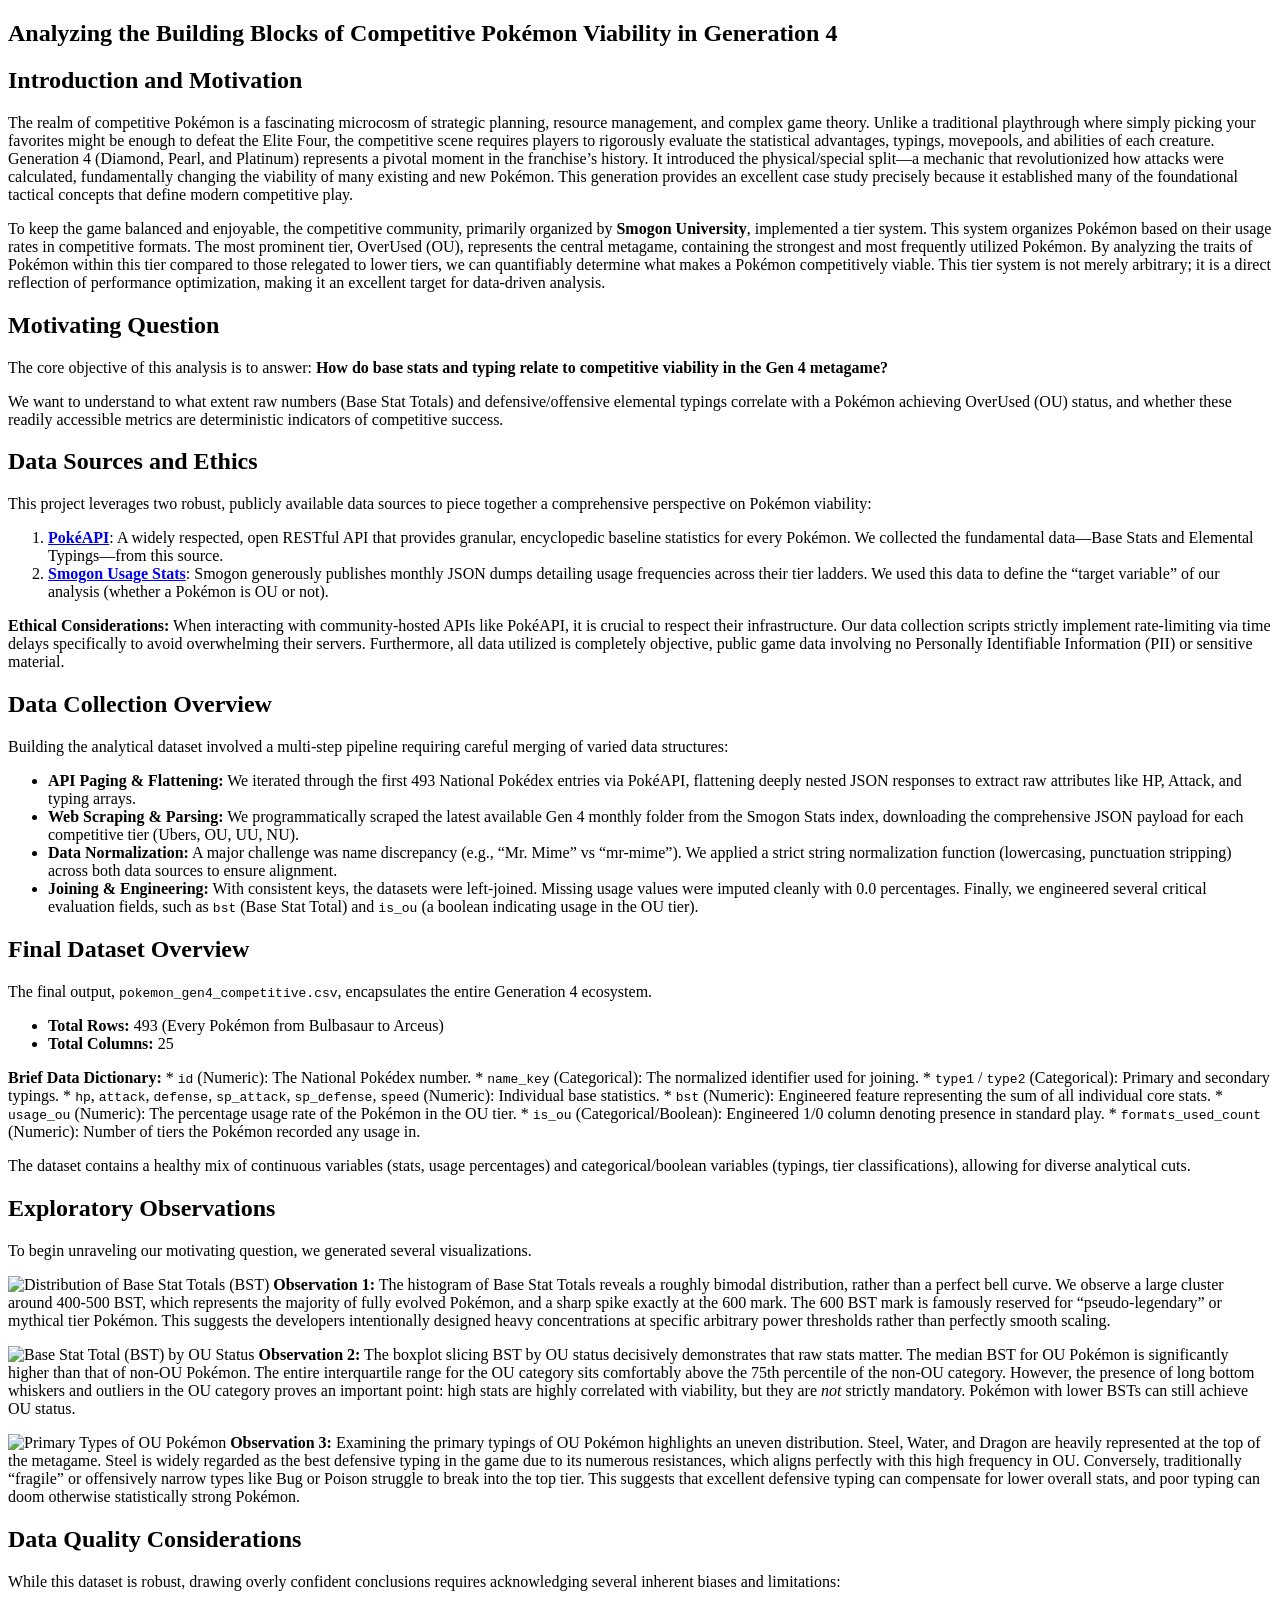
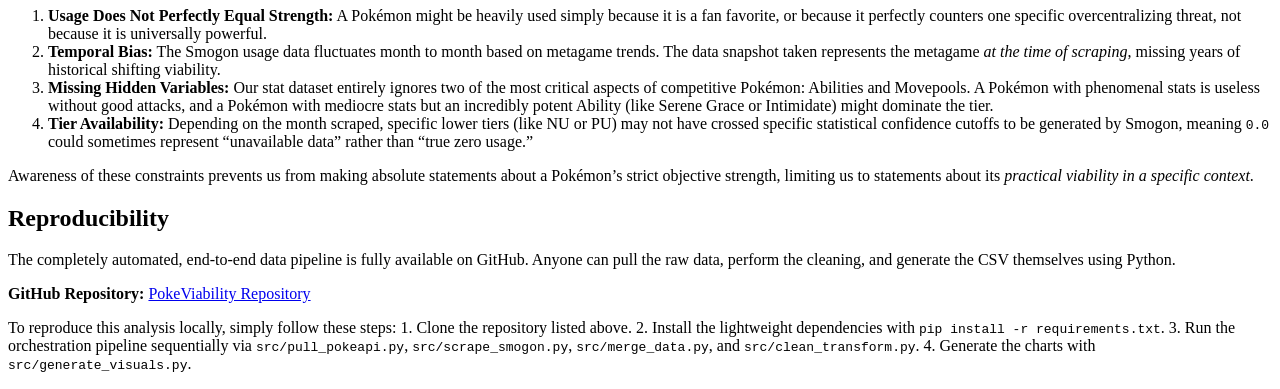
==== docs/blog_post.html @ dc246e2e "fixed tree structure." ====
<!DOCTYPE html>
<html xmlns="http://www.w3.org/1999/xhtml" lang="en" xml:lang="en"><head>

<meta charset="utf-8">
<meta name="generator" content="quarto-1.8.26">

<meta name="viewport" content="width=device-width, initial-scale=1.0, user-scalable=yes">


<title>blog_post</title>
<style>
code{white-space: pre-wrap;}
span.smallcaps{font-variant: small-caps;}
div.columns{display: flex; gap: min(4vw, 1.5em);}
div.column{flex: auto; overflow-x: auto;}
div.hanging-indent{margin-left: 1.5em; text-indent: -1.5em;}
ul.task-list{list-style: none;}
ul.task-list li input[type="checkbox"] {
  width: 0.8em;
  margin: 0 0.8em 0.2em -1em; /* quarto-specific, see https://github.com/quarto-dev/quarto-cli/issues/4556 */ 
  vertical-align: middle;
}
</style>


<script src="blog_post_files/libs/clipboard/clipboard.min.js"></script>
<script src="blog_post_files/libs/quarto-html/quarto.js" type="module"></script>
<script src="blog_post_files/libs/quarto-html/tabsets/tabsets.js" type="module"></script>
<script src="blog_post_files/libs/quarto-html/axe/axe-check.js" type="module"></script>
<script src="blog_post_files/libs/quarto-html/popper.min.js"></script>
<script src="blog_post_files/libs/quarto-html/tippy.umd.min.js"></script>
<script src="blog_post_files/libs/quarto-html/anchor.min.js"></script>
<link href="blog_post_files/libs/quarto-html/tippy.css" rel="stylesheet">
<link href="blog_post_files/libs/quarto-html/quarto-syntax-highlighting-587c61ba64f3a5504c4d52d930310e48.css" rel="stylesheet" id="quarto-text-highlighting-styles">
<script src="blog_post_files/libs/bootstrap/bootstrap.min.js"></script>
<link href="blog_post_files/libs/bootstrap/bootstrap-icons.css" rel="stylesheet">
<link href="blog_post_files/libs/bootstrap/bootstrap-d6a003b94517c951b2d65075d42fb01b.min.css" rel="stylesheet" append-hash="true" id="quarto-bootstrap" data-mode="light">


</head>

<body class="fullcontent quarto-light">

<div id="quarto-content" class="page-columns page-rows-contents page-layout-article">

<main class="content" id="quarto-document-content">




<section id="analyzing-the-building-blocks-of-competitive-pokémon-viability-in-generation-4" class="level1">
<h1>Analyzing the Building Blocks of Competitive Pokémon Viability in Generation 4</h1>
<section id="introduction-and-motivation" class="level2">
<h2 class="anchored" data-anchor-id="introduction-and-motivation">Introduction and Motivation</h2>
<p>The realm of competitive Pokémon is a fascinating microcosm of strategic planning, resource management, and complex game theory. Unlike a traditional playthrough where simply picking your favorites might be enough to defeat the Elite Four, the competitive scene requires players to rigorously evaluate the statistical advantages, typings, movepools, and abilities of each creature. Generation 4 (Diamond, Pearl, and Platinum) represents a pivotal moment in the franchise’s history. It introduced the physical/special split—a mechanic that revolutionized how attacks were calculated, fundamentally changing the viability of many existing and new Pokémon. This generation provides an excellent case study precisely because it established many of the foundational tactical concepts that define modern competitive play.</p>
<p>To keep the game balanced and enjoyable, the competitive community, primarily organized by <strong>Smogon University</strong>, implemented a tier system. This system organizes Pokémon based on their usage rates in competitive formats. The most prominent tier, OverUsed (OU), represents the central metagame, containing the strongest and most frequently utilized Pokémon. By analyzing the traits of Pokémon within this tier compared to those relegated to lower tiers, we can quantifiably determine what makes a Pokémon competitively viable. This tier system is not merely arbitrary; it is a direct reflection of performance optimization, making it an excellent target for data-driven analysis.</p>
</section>
<section id="motivating-question" class="level2">
<h2 class="anchored" data-anchor-id="motivating-question">Motivating Question</h2>
<p>The core objective of this analysis is to answer: <strong>How do base stats and typing relate to competitive viability in the Gen 4 metagame?</strong></p>
<p>We want to understand to what extent raw numbers (Base Stat Totals) and defensive/offensive elemental typings correlate with a Pokémon achieving OverUsed (OU) status, and whether these readily accessible metrics are deterministic indicators of competitive success.</p>
</section>
<section id="data-sources-and-ethics" class="level2">
<h2 class="anchored" data-anchor-id="data-sources-and-ethics">Data Sources and Ethics</h2>
<p>This project leverages two robust, publicly available data sources to piece together a comprehensive perspective on Pokémon viability:</p>
<ol type="1">
<li><a href="https://pokeapi.co/"><strong>PokéAPI</strong></a>: A widely respected, open RESTful API that provides granular, encyclopedic baseline statistics for every Pokémon. We collected the fundamental data—Base Stats and Elemental Typings—from this source.</li>
<li><a href="https://www.smogon.com/stats/"><strong>Smogon Usage Stats</strong></a>: Smogon generously publishes monthly JSON dumps detailing usage frequencies across their tier ladders. We used this data to define the “target variable” of our analysis (whether a Pokémon is OU or not).</li>
</ol>
<p><strong>Ethical Considerations:</strong> When interacting with community-hosted APIs like PokéAPI, it is crucial to respect their infrastructure. Our data collection scripts strictly implement rate-limiting via time delays specifically to avoid overwhelming their servers. Furthermore, all data utilized is completely objective, public game data involving no Personally Identifiable Information (PII) or sensitive material.</p>
</section>
<section id="data-collection-overview" class="level2">
<h2 class="anchored" data-anchor-id="data-collection-overview">Data Collection Overview</h2>
<p>Building the analytical dataset involved a multi-step pipeline requiring careful merging of varied data structures:</p>
<ul>
<li><strong>API Paging &amp; Flattening:</strong> We iterated through the first 493 National Pokédex entries via PokéAPI, flattening deeply nested JSON responses to extract raw attributes like HP, Attack, and typing arrays.</li>
<li><strong>Web Scraping &amp; Parsing:</strong> We programmatically scraped the latest available Gen 4 monthly folder from the Smogon Stats index, downloading the comprehensive JSON payload for each competitive tier (Ubers, OU, UU, NU).</li>
<li><strong>Data Normalization:</strong> A major challenge was name discrepancy (e.g., “Mr.&nbsp;Mime” vs “mr-mime”). We applied a strict string normalization function (lowercasing, punctuation stripping) across both data sources to ensure alignment.</li>
<li><strong>Joining &amp; Engineering:</strong> With consistent keys, the datasets were left-joined. Missing usage values were imputed cleanly with 0.0 percentages. Finally, we engineered several critical evaluation fields, such as <code>bst</code> (Base Stat Total) and <code>is_ou</code> (a boolean indicating usage in the OU tier).</li>
</ul>
</section>
<section id="final-dataset-overview" class="level2">
<h2 class="anchored" data-anchor-id="final-dataset-overview">Final Dataset Overview</h2>
<p>The final output, <code>pokemon_gen4_competitive.csv</code>, encapsulates the entire Generation 4 ecosystem.</p>
<ul>
<li><strong>Total Rows:</strong> 493 (Every Pokémon from Bulbasaur to Arceus)</li>
<li><strong>Total Columns:</strong> 25</li>
</ul>
<p><strong>Brief Data Dictionary:</strong> * <code>id</code> (Numeric): The National Pokédex number. * <code>name_key</code> (Categorical): The normalized identifier used for joining. * <code>type1</code> / <code>type2</code> (Categorical): Primary and secondary typings. * <code>hp</code>, <code>attack</code>, <code>defense</code>, <code>sp_attack</code>, <code>sp_defense</code>, <code>speed</code> (Numeric): Individual base statistics. * <code>bst</code> (Numeric): Engineered feature representing the sum of all individual core stats. * <code>usage_ou</code> (Numeric): The percentage usage rate of the Pokémon in the OU tier. * <code>is_ou</code> (Categorical/Boolean): Engineered 1/0 column denoting presence in standard play. * <code>formats_used_count</code> (Numeric): Number of tiers the Pokémon recorded any usage in.</p>
<p>The dataset contains a healthy mix of continuous variables (stats, usage percentages) and categorical/boolean variables (typings, tier classifications), allowing for diverse analytical cuts.</p>
</section>
<section id="exploratory-observations" class="level2">
<h2 class="anchored" data-anchor-id="exploratory-observations">Exploratory Observations</h2>
<p>To begin unraveling our motivating question, we generated several visualizations.</p>
<p><img src="images/bst_histogram.png" class="img-fluid" alt="Distribution of Base Stat Totals (BST)"> <strong>Observation 1:</strong> The histogram of Base Stat Totals reveals a roughly bimodal distribution, rather than a perfect bell curve. We observe a large cluster around 400-500 BST, which represents the majority of fully evolved Pokémon, and a sharp spike exactly at the 600 mark. The 600 BST mark is famously reserved for “pseudo-legendary” or mythical tier Pokémon. This suggests the developers intentionally designed heavy concentrations at specific arbitrary power thresholds rather than perfectly smooth scaling.</p>
<p><img src="images/bst_boxplot.png" class="img-fluid" alt="Base Stat Total (BST) by OU Status"> <strong>Observation 2:</strong> The boxplot slicing BST by OU status decisively demonstrates that raw stats matter. The median BST for OU Pokémon is significantly higher than that of non-OU Pokémon. The entire interquartile range for the OU category sits comfortably above the 75th percentile of the non-OU category. However, the presence of long bottom whiskers and outliers in the OU category proves an important point: high stats are highly correlated with viability, but they are <em>not</em> strictly mandatory. Pokémon with lower BSTs can still achieve OU status.</p>
<p><img src="images/ou_types_bar.png" class="img-fluid" alt="Primary Types of OU Pokémon"> <strong>Observation 3:</strong> Examining the primary typings of OU Pokémon highlights an uneven distribution. Steel, Water, and Dragon are heavily represented at the top of the metagame. Steel is widely regarded as the best defensive typing in the game due to its numerous resistances, which aligns perfectly with this high frequency in OU. Conversely, traditionally “fragile” or offensively narrow types like Bug or Poison struggle to break into the top tier. This suggests that excellent defensive typing can compensate for lower overall stats, and poor typing can doom otherwise statistically strong Pokémon.</p>
</section>
<section id="data-quality-considerations" class="level2">
<h2 class="anchored" data-anchor-id="data-quality-considerations">Data Quality Considerations</h2>
<p>While this dataset is robust, drawing overly confident conclusions requires acknowledging several inherent biases and limitations:</p>
<ol type="1">
<li><strong>Usage Does Not Perfectly Equal Strength:</strong> A Pokémon might be heavily used simply because it is a fan favorite, or because it perfectly counters one specific overcentralizing threat, not because it is universally powerful.</li>
<li><strong>Temporal Bias:</strong> The Smogon usage data fluctuates month to month based on metagame trends. The data snapshot taken represents the metagame <em>at the time of scraping</em>, missing years of historical shifting viability.</li>
<li><strong>Missing Hidden Variables:</strong> Our stat dataset entirely ignores two of the most critical aspects of competitive Pokémon: Abilities and Movepools. A Pokémon with phenomenal stats is useless without good attacks, and a Pokémon with mediocre stats but an incredibly potent Ability (like Serene Grace or Intimidate) might dominate the tier.</li>
<li><strong>Tier Availability:</strong> Depending on the month scraped, specific lower tiers (like NU or PU) may not have crossed specific statistical confidence cutoffs to be generated by Smogon, meaning <code>0.0</code> could sometimes represent “unavailable data” rather than “true zero usage.”</li>
</ol>
<p>Awareness of these constraints prevents us from making absolute statements about a Pokémon’s strict objective strength, limiting us to statements about its <em>practical viability in a specific context</em>.</p>
</section>
<section id="reproducibility" class="level2">
<h2 class="anchored" data-anchor-id="reproducibility">Reproducibility</h2>
<p>The completely automated, end-to-end data pipeline is fully available on GitHub. Anyone can pull the raw data, perform the cleaning, and generate the CSV themselves using Python.</p>
<p><strong>GitHub Repository:</strong> <a href="https://github.com/yourusername/PokeViability">PokeViability Repository</a></p>
<p>To reproduce this analysis locally, simply follow these steps: 1. Clone the repository listed above. 2. Install the lightweight dependencies with <code>pip install -r requirements.txt</code>. 3. Run the orchestration pipeline sequentially via <code>src/pull_pokeapi.py</code>, <code>src/scrape_smogon.py</code>, <code>src/merge_data.py</code>, and <code>src/clean_transform.py</code>. 4. Generate the charts with <code>src/generate_visuals.py</code>.</p>
</section>
</section>

</main>
<!-- /main column -->
<script id="quarto-html-after-body" type="application/javascript">
  window.document.addEventListener("DOMContentLoaded", function (event) {
    const icon = "";
    const anchorJS = new window.AnchorJS();
    anchorJS.options = {
      placement: 'right',
      icon: icon
    };
    anchorJS.add('.anchored');
    const isCodeAnnotation = (el) => {
      for (const clz of el.classList) {
        if (clz.startsWith('code-annotation-')) {                     
          return true;
        }
      }
      return false;
    }
    const onCopySuccess = function(e) {
      // button target
      const button = e.trigger;
      // don't keep focus
      button.blur();
      // flash "checked"
      button.classList.add('code-copy-button-checked');
      var currentTitle = button.getAttribute("title");
      button.setAttribute("title", "Copied!");
      let tooltip;
      if (window.bootstrap) {
        button.setAttribute("data-bs-toggle", "tooltip");
        button.setAttribute("data-bs-placement", "left");
        button.setAttribute("data-bs-title", "Copied!");
        tooltip = new bootstrap.Tooltip(button, 
          { trigger: "manual", 
            customClass: "code-copy-button-tooltip",
            offset: [0, -8]});
        tooltip.show();    
      }
      setTimeout(function() {
        if (tooltip) {
          tooltip.hide();
          button.removeAttribute("data-bs-title");
          button.removeAttribute("data-bs-toggle");
          button.removeAttribute("data-bs-placement");
        }
        button.setAttribute("title", currentTitle);
        button.classList.remove('code-copy-button-checked');
      }, 1000);
      // clear code selection
      e.clearSelection();
    }
    const getTextToCopy = function(trigger) {
      const outerScaffold = trigger.parentElement.cloneNode(true);
      const codeEl = outerScaffold.querySelector('code');
      for (const childEl of codeEl.children) {
        if (isCodeAnnotation(childEl)) {
          childEl.remove();
        }
      }
      return codeEl.innerText;
    }
    const clipboard = new window.ClipboardJS('.code-copy-button:not([data-in-quarto-modal])', {
      text: getTextToCopy
    });
    clipboard.on('success', onCopySuccess);
    if (window.document.getElementById('quarto-embedded-source-code-modal')) {
      const clipboardModal = new window.ClipboardJS('.code-copy-button[data-in-quarto-modal]', {
        text: getTextToCopy,
        container: window.document.getElementById('quarto-embedded-source-code-modal')
      });
      clipboardModal.on('success', onCopySuccess);
    }
      var localhostRegex = new RegExp(/^(?:http|https):\/\/localhost\:?[0-9]*\//);
      var mailtoRegex = new RegExp(/^mailto:/);
        var filterRegex = new RegExp('/' + window.location.host + '/');
      var isInternal = (href) => {
          return filterRegex.test(href) || localhostRegex.test(href) || mailtoRegex.test(href);
      }
      // Inspect non-navigation links and adorn them if external
     var links = window.document.querySelectorAll('a[href]:not(.nav-link):not(.navbar-brand):not(.toc-action):not(.sidebar-link):not(.sidebar-item-toggle):not(.pagination-link):not(.no-external):not([aria-hidden]):not(.dropdown-item):not(.quarto-navigation-tool):not(.about-link)');
      for (var i=0; i<links.length; i++) {
        const link = links[i];
        if (!isInternal(link.href)) {
          // undo the damage that might have been done by quarto-nav.js in the case of
          // links that we want to consider external
          if (link.dataset.originalHref !== undefined) {
            link.href = link.dataset.originalHref;
          }
        }
      }
    function tippyHover(el, contentFn, onTriggerFn, onUntriggerFn) {
      const config = {
        allowHTML: true,
        maxWidth: 500,
        delay: 100,
        arrow: false,
        appendTo: function(el) {
            return el.parentElement;
        },
        interactive: true,
        interactiveBorder: 10,
        theme: 'quarto',
        placement: 'bottom-start',
      };
      if (contentFn) {
        config.content = contentFn;
      }
      if (onTriggerFn) {
        config.onTrigger = onTriggerFn;
      }
      if (onUntriggerFn) {
        config.onUntrigger = onUntriggerFn;
      }
      window.tippy(el, config); 
    }
    const noterefs = window.document.querySelectorAll('a[role="doc-noteref"]');
    for (var i=0; i<noterefs.length; i++) {
      const ref = noterefs[i];
      tippyHover(ref, function() {
        // use id or data attribute instead here
        let href = ref.getAttribute('data-footnote-href') || ref.getAttribute('href');
        try { href = new URL(href).hash; } catch {}
        const id = href.replace(/^#\/?/, "");
        const note = window.document.getElementById(id);
        if (note) {
          return note.innerHTML;
        } else {
          return "";
        }
      });
    }
    const xrefs = window.document.querySelectorAll('a.quarto-xref');
    const processXRef = (id, note) => {
      // Strip column container classes
      const stripColumnClz = (el) => {
        el.classList.remove("page-full", "page-columns");
        if (el.children) {
          for (const child of el.children) {
            stripColumnClz(child);
          }
        }
      }
      stripColumnClz(note)
      if (id === null || id.startsWith('sec-')) {
        // Special case sections, only their first couple elements
        const container = document.createElement("div");
        if (note.children && note.children.length > 2) {
          container.appendChild(note.children[0].cloneNode(true));
          for (let i = 1; i < note.children.length; i++) {
            const child = note.children[i];
            if (child.tagName === "P" && child.innerText === "") {
              continue;
            } else {
              container.appendChild(child.cloneNode(true));
              break;
            }
          }
          if (window.Quarto?.typesetMath) {
            window.Quarto.typesetMath(container);
          }
          return container.innerHTML
        } else {
          if (window.Quarto?.typesetMath) {
            window.Quarto.typesetMath(note);
          }
          return note.innerHTML;
        }
      } else {
        // Remove any anchor links if they are present
        const anchorLink = note.querySelector('a.anchorjs-link');
        if (anchorLink) {
          anchorLink.remove();
        }
        if (window.Quarto?.typesetMath) {
          window.Quarto.typesetMath(note);
        }
        if (note.classList.contains("callout")) {
          return note.outerHTML;
        } else {
          return note.innerHTML;
        }
      }
    }
    for (var i=0; i<xrefs.length; i++) {
      const xref = xrefs[i];
      tippyHover(xref, undefined, function(instance) {
        instance.disable();
        let url = xref.getAttribute('href');
        let hash = undefined; 
        if (url.startsWith('#')) {
          hash = url;
        } else {
          try { hash = new URL(url).hash; } catch {}
        }
        if (hash) {
          const id = hash.replace(/^#\/?/, "");
          const note = window.document.getElementById(id);
          if (note !== null) {
            try {
              const html = processXRef(id, note.cloneNode(true));
              instance.setContent(html);
            } finally {
              instance.enable();
              instance.show();
            }
          } else {
            // See if we can fetch this
            fetch(url.split('#')[0])
            .then(res => res.text())
            .then(html => {
              const parser = new DOMParser();
              const htmlDoc = parser.parseFromString(html, "text/html");
              const note = htmlDoc.getElementById(id);
              if (note !== null) {
                const html = processXRef(id, note);
                instance.setContent(html);
              } 
            }).finally(() => {
              instance.enable();
              instance.show();
            });
          }
        } else {
          // See if we can fetch a full url (with no hash to target)
          // This is a special case and we should probably do some content thinning / targeting
          fetch(url)
          .then(res => res.text())
          .then(html => {
            const parser = new DOMParser();
            const htmlDoc = parser.parseFromString(html, "text/html");
            const note = htmlDoc.querySelector('main.content');
            if (note !== null) {
              // This should only happen for chapter cross references
              // (since there is no id in the URL)
              // remove the first header
              if (note.children.length > 0 && note.children[0].tagName === "HEADER") {
                note.children[0].remove();
              }
              const html = processXRef(null, note);
              instance.setContent(html);
            } 
          }).finally(() => {
            instance.enable();
            instance.show();
          });
        }
      }, function(instance) {
      });
    }
        let selectedAnnoteEl;
        const selectorForAnnotation = ( cell, annotation) => {
          let cellAttr = 'data-code-cell="' + cell + '"';
          let lineAttr = 'data-code-annotation="' +  annotation + '"';
          const selector = 'span[' + cellAttr + '][' + lineAttr + ']';
          return selector;
        }
        const selectCodeLines = (annoteEl) => {
          const doc = window.document;
          const targetCell = annoteEl.getAttribute("data-target-cell");
          const targetAnnotation = annoteEl.getAttribute("data-target-annotation");
          const annoteSpan = window.document.querySelector(selectorForAnnotation(targetCell, targetAnnotation));
          const lines = annoteSpan.getAttribute("data-code-lines").split(",");
          const lineIds = lines.map((line) => {
            return targetCell + "-" + line;
          })
          let top = null;
          let height = null;
          let parent = null;
          if (lineIds.length > 0) {
              //compute the position of the single el (top and bottom and make a div)
              const el = window.document.getElementById(lineIds[0]);
              top = el.offsetTop;
              height = el.offsetHeight;
              parent = el.parentElement.parentElement;
            if (lineIds.length > 1) {
              const lastEl = window.document.getElementById(lineIds[lineIds.length - 1]);
              const bottom = lastEl.offsetTop + lastEl.offsetHeight;
              height = bottom - top;
            }
            if (top !== null && height !== null && parent !== null) {
              // cook up a div (if necessary) and position it 
              let div = window.document.getElementById("code-annotation-line-highlight");
              if (div === null) {
                div = window.document.createElement("div");
                div.setAttribute("id", "code-annotation-line-highlight");
                div.style.position = 'absolute';
                parent.appendChild(div);
              }
              div.style.top = top - 2 + "px";
              div.style.height = height + 4 + "px";
              div.style.left = 0;
              let gutterDiv = window.document.getElementById("code-annotation-line-highlight-gutter");
              if (gutterDiv === null) {
                gutterDiv = window.document.createElement("div");
                gutterDiv.setAttribute("id", "code-annotation-line-highlight-gutter");
                gutterDiv.style.position = 'absolute';
                const codeCell = window.document.getElementById(targetCell);
                const gutter = codeCell.querySelector('.code-annotation-gutter');
                gutter.appendChild(gutterDiv);
              }
              gutterDiv.style.top = top - 2 + "px";
              gutterDiv.style.height = height + 4 + "px";
            }
            selectedAnnoteEl = annoteEl;
          }
        };
        const unselectCodeLines = () => {
          const elementsIds = ["code-annotation-line-highlight", "code-annotation-line-highlight-gutter"];
          elementsIds.forEach((elId) => {
            const div = window.document.getElementById(elId);
            if (div) {
              div.remove();
            }
          });
          selectedAnnoteEl = undefined;
        };
          // Handle positioning of the toggle
      window.addEventListener(
        "resize",
        throttle(() => {
          elRect = undefined;
          if (selectedAnnoteEl) {
            selectCodeLines(selectedAnnoteEl);
          }
        }, 10)
      );
      function throttle(fn, ms) {
      let throttle = false;
      let timer;
        return (...args) => {
          if(!throttle) { // first call gets through
              fn.apply(this, args);
              throttle = true;
          } else { // all the others get throttled
              if(timer) clearTimeout(timer); // cancel #2
              timer = setTimeout(() => {
                fn.apply(this, args);
                timer = throttle = false;
              }, ms);
          }
        };
      }
        // Attach click handler to the DT
        const annoteDls = window.document.querySelectorAll('dt[data-target-cell]');
        for (const annoteDlNode of annoteDls) {
          annoteDlNode.addEventListener('click', (event) => {
            const clickedEl = event.target;
            if (clickedEl !== selectedAnnoteEl) {
              unselectCodeLines();
              const activeEl = window.document.querySelector('dt[data-target-cell].code-annotation-active');
              if (activeEl) {
                activeEl.classList.remove('code-annotation-active');
              }
              selectCodeLines(clickedEl);
              clickedEl.classList.add('code-annotation-active');
            } else {
              // Unselect the line
              unselectCodeLines();
              clickedEl.classList.remove('code-annotation-active');
            }
          });
        }
    const findCites = (el) => {
      const parentEl = el.parentElement;
      if (parentEl) {
        const cites = parentEl.dataset.cites;
        if (cites) {
          return {
            el,
            cites: cites.split(' ')
          };
        } else {
          return findCites(el.parentElement)
        }
      } else {
        return undefined;
      }
    };
    var bibliorefs = window.document.querySelectorAll('a[role="doc-biblioref"]');
    for (var i=0; i<bibliorefs.length; i++) {
      const ref = bibliorefs[i];
      const citeInfo = findCites(ref);
      if (citeInfo) {
        tippyHover(citeInfo.el, function() {
          var popup = window.document.createElement('div');
          citeInfo.cites.forEach(function(cite) {
            var citeDiv = window.document.createElement('div');
            citeDiv.classList.add('hanging-indent');
            citeDiv.classList.add('csl-entry');
            var biblioDiv = window.document.getElementById('ref-' + cite);
            if (biblioDiv) {
              citeDiv.innerHTML = biblioDiv.innerHTML;
            }
            popup.appendChild(citeDiv);
          });
          return popup.innerHTML;
        });
      }
    }
  });
  </script>
</div> <!-- /content -->




</body></html>
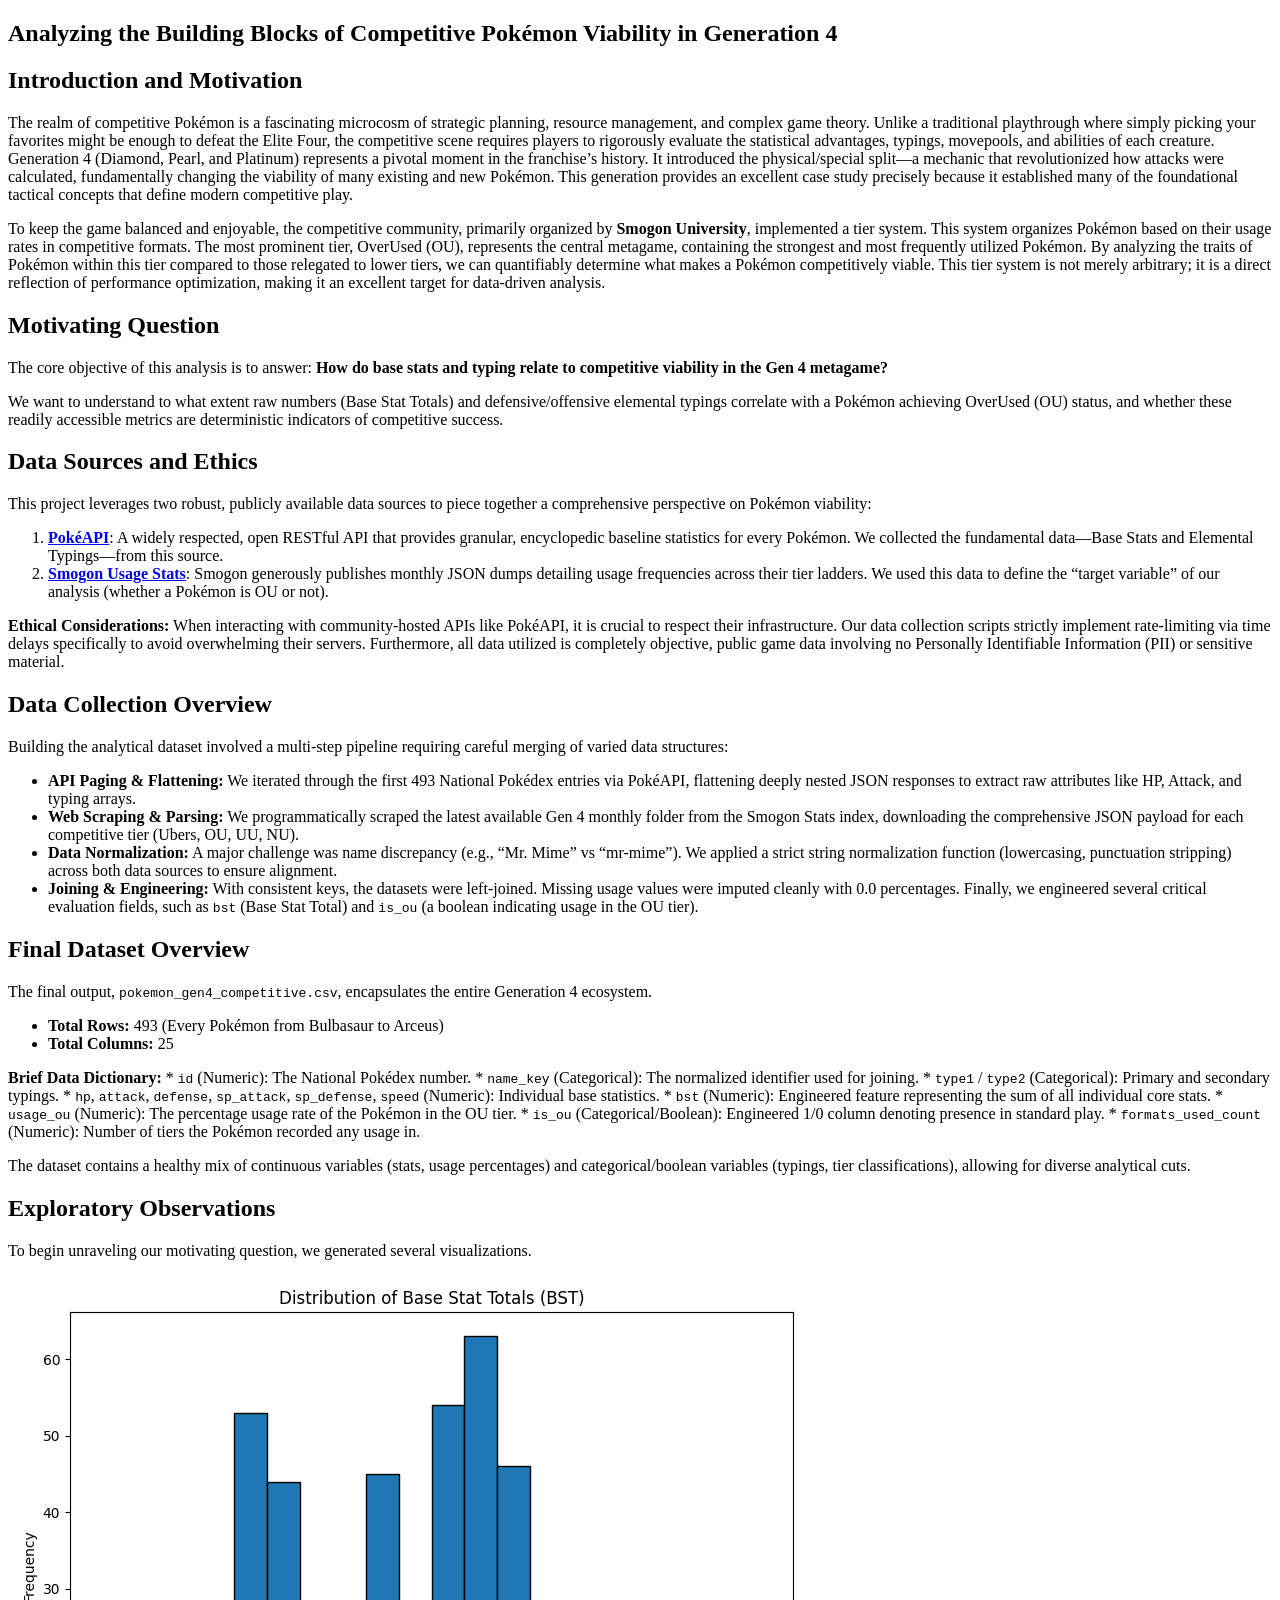
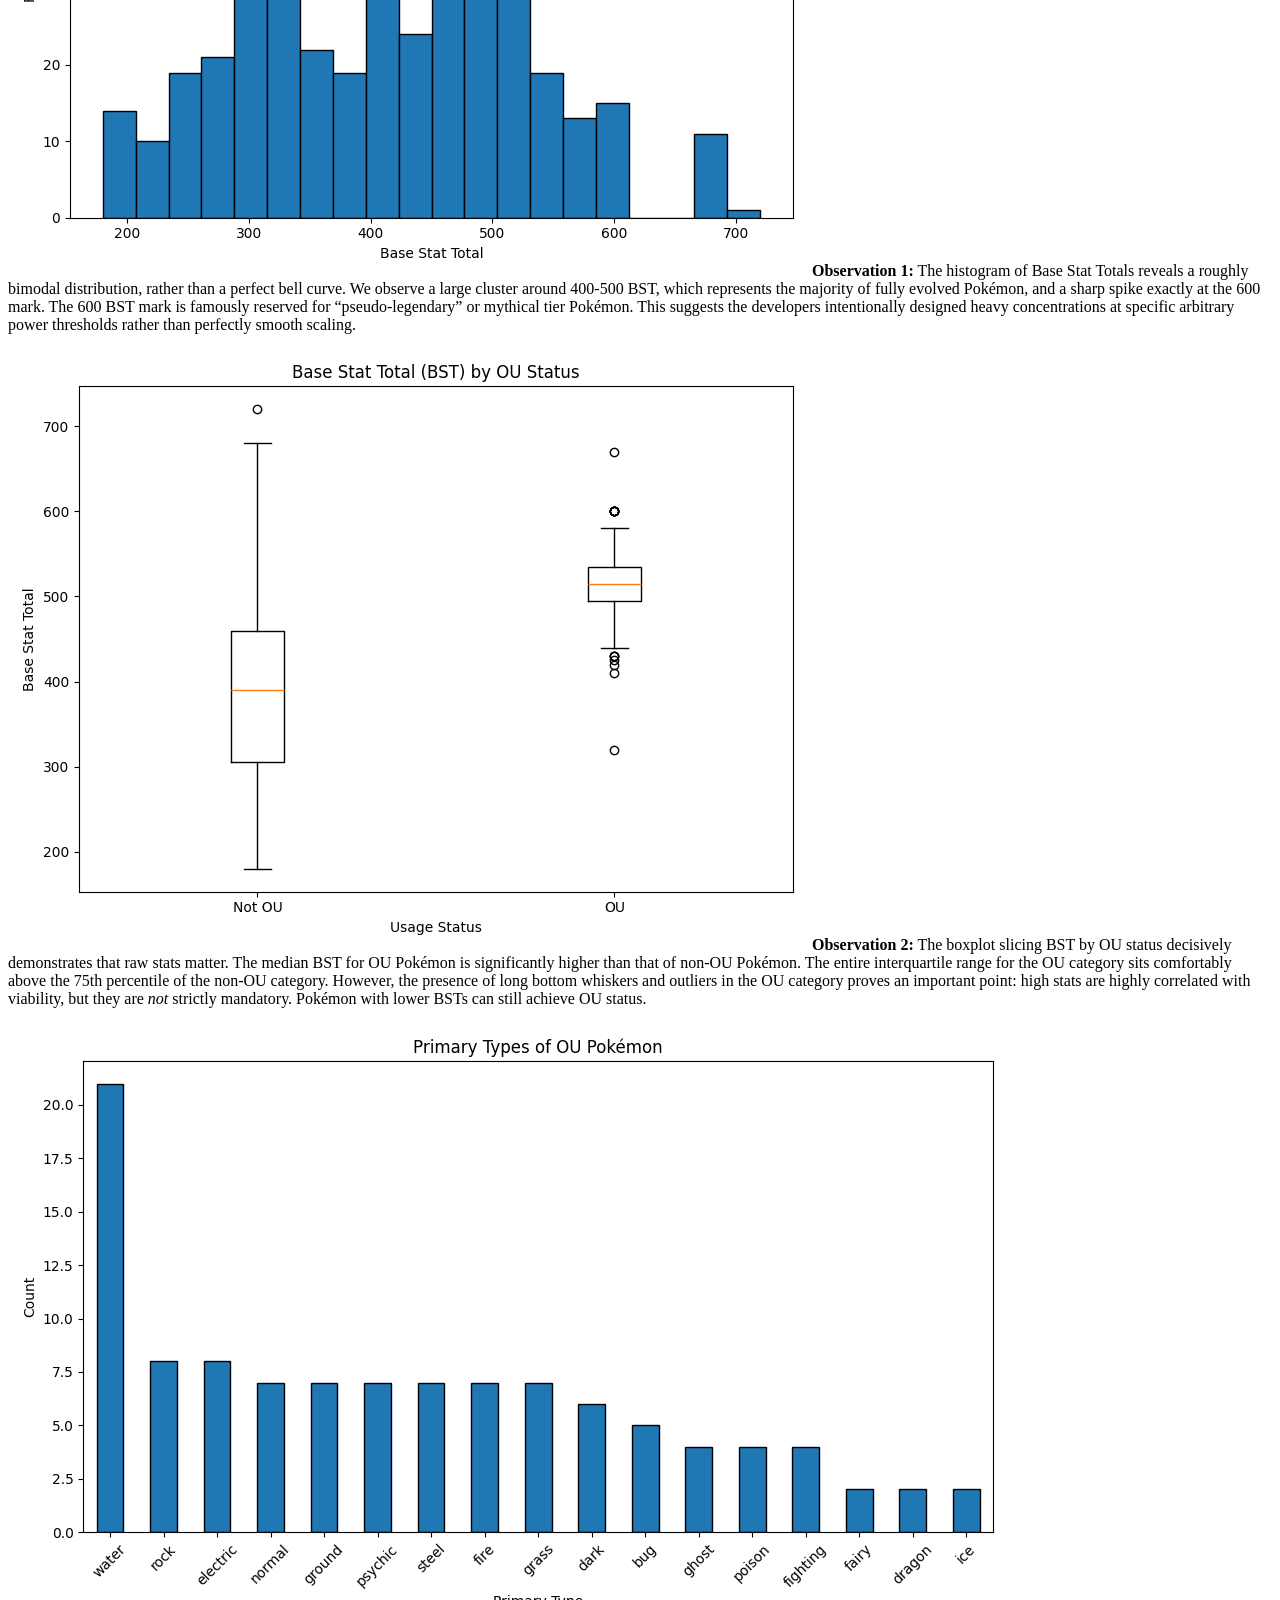
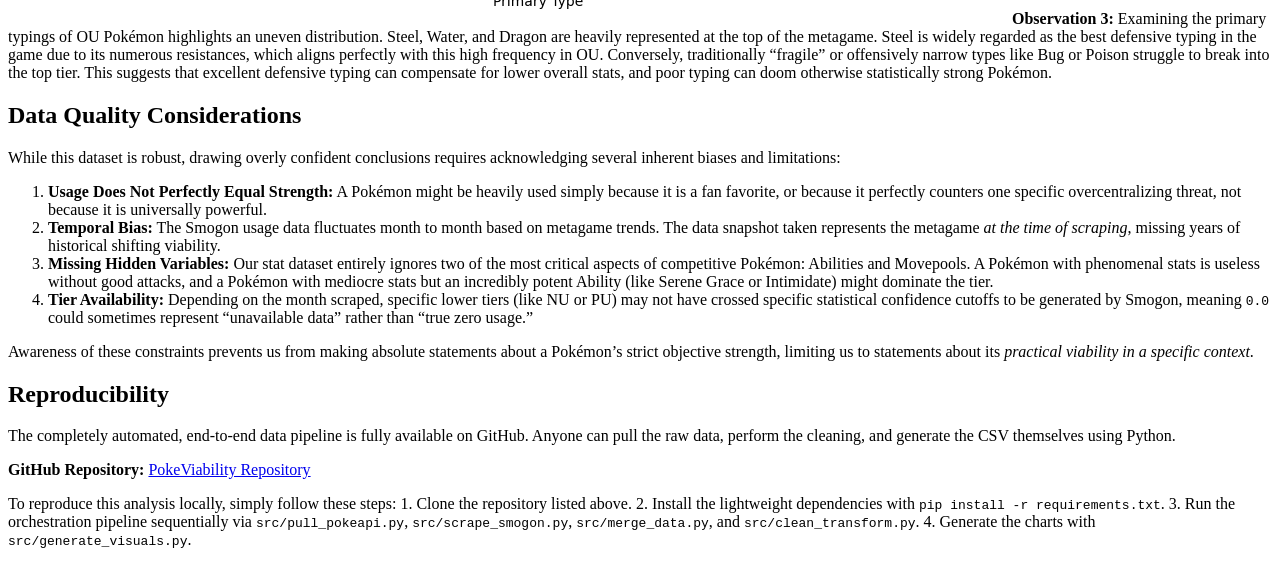
==== commit f2602026: "fixed tree structure." ====
--- a/docs/blog_post.html
+++ b/docs/blog_post.html
@@ -1,374 +1,487 @@
 <!DOCTYPE html>
-<html xmlns="http://www.w3.org/1999/xhtml" lang="en" xml:lang="en"><head>
-
-<meta charset="utf-8">
-<meta name="generator" content="quarto-1.8.26">
-
-<meta name="viewport" content="width=device-width, initial-scale=1.0, user-scalable=yes">
-
-
-<title>blog_post</title>
-<style>
-code{white-space: pre-wrap;}
-span.smallcaps{font-variant: small-caps;}
-div.columns{display: flex; gap: min(4vw, 1.5em);}
-div.column{flex: auto; overflow-x: auto;}
-div.hanging-indent{margin-left: 1.5em; text-indent: -1.5em;}
-ul.task-list{list-style: none;}
-ul.task-list li input[type="checkbox"] {
-  width: 0.8em;
-  margin: 0 0.8em 0.2em -1em; /* quarto-specific, see https://github.com/quarto-dev/quarto-cli/issues/4556 */ 
-  vertical-align: middle;
-}
-</style>
-
-
-<script src="blog_post_files/libs/clipboard/clipboard.min.js"></script>
-<script src="blog_post_files/libs/quarto-html/quarto.js" type="module"></script>
-<script src="blog_post_files/libs/quarto-html/tabsets/tabsets.js" type="module"></script>
-<script src="blog_post_files/libs/quarto-html/axe/axe-check.js" type="module"></script>
-<script src="blog_post_files/libs/quarto-html/popper.min.js"></script>
-<script src="blog_post_files/libs/quarto-html/tippy.umd.min.js"></script>
-<script src="blog_post_files/libs/quarto-html/anchor.min.js"></script>
-<link href="blog_post_files/libs/quarto-html/tippy.css" rel="stylesheet">
-<link href="blog_post_files/libs/quarto-html/quarto-syntax-highlighting-587c61ba64f3a5504c4d52d930310e48.css" rel="stylesheet" id="quarto-text-highlighting-styles">
-<script src="blog_post_files/libs/bootstrap/bootstrap.min.js"></script>
-<link href="blog_post_files/libs/bootstrap/bootstrap-icons.css" rel="stylesheet">
-<link href="blog_post_files/libs/bootstrap/bootstrap-d6a003b94517c951b2d65075d42fb01b.min.css" rel="stylesheet" append-hash="true" id="quarto-bootstrap" data-mode="light">
+<html xmlns="http://www.w3.org/1999/xhtml" lang="en" xml:lang="en">
+
+<head>
+
+  <meta charset="utf-8">
+  <meta name="generator" content="quarto-1.8.26">
+
+  <meta name="viewport" content="width=device-width, initial-scale=1.0, user-scalable=yes">
+
+
+  <title>blog_post</title>
+  <style>
+    code {
+      white-space: pre-wrap;
+    }
+
+    span.smallcaps {
+      font-variant: small-caps;
+    }
+
+    div.columns {
+      display: flex;
+      gap: min(4vw, 1.5em);
+    }
+
+    div.column {
+      flex: auto;
+      overflow-x: auto;
+    }
+
+    div.hanging-indent {
+      margin-left: 1.5em;
+      text-indent: -1.5em;
+    }
+
+    ul.task-list {
+      list-style: none;
+    }
+
+    ul.task-list li input[type="checkbox"] {
+      width: 0.8em;
+      margin: 0 0.8em 0.2em -1em;
+      /* quarto-specific, see https://github.com/quarto-dev/quarto-cli/issues/4556 */
+      vertical-align: middle;
+    }
+  </style>
+
+
+  <script src="blog_post_files/libs/clipboard/clipboard.min.js"></script>
+  <script src="blog_post_files/libs/quarto-html/quarto.js" type="module"></script>
+  <script src="blog_post_files/libs/quarto-html/tabsets/tabsets.js" type="module"></script>
+  <script src="blog_post_files/libs/quarto-html/axe/axe-check.js" type="module"></script>
+  <script src="blog_post_files/libs/quarto-html/popper.min.js"></script>
+  <script src="blog_post_files/libs/quarto-html/tippy.umd.min.js"></script>
+  <script src="blog_post_files/libs/quarto-html/anchor.min.js"></script>
+  <link href="blog_post_files/libs/quarto-html/tippy.css" rel="stylesheet">
+  <link href="blog_post_files/libs/quarto-html/quarto-syntax-highlighting-587c61ba64f3a5504c4d52d930310e48.css"
+    rel="stylesheet" id="quarto-text-highlighting-styles">
+  <script src="blog_post_files/libs/bootstrap/bootstrap.min.js"></script>
+  <link href="blog_post_files/libs/bootstrap/bootstrap-icons.css" rel="stylesheet">
+  <link href="blog_post_files/libs/bootstrap/bootstrap-d6a003b94517c951b2d65075d42fb01b.min.css" rel="stylesheet"
+    append-hash="true" id="quarto-bootstrap" data-mode="light">
 
 
 </head>
 
 <body class="fullcontent quarto-light">
 
-<div id="quarto-content" class="page-columns page-rows-contents page-layout-article">
-
-<main class="content" id="quarto-document-content">
-
-
-
-
-<section id="analyzing-the-building-blocks-of-competitive-pokémon-viability-in-generation-4" class="level1">
-<h1>Analyzing the Building Blocks of Competitive Pokémon Viability in Generation 4</h1>
-<section id="introduction-and-motivation" class="level2">
-<h2 class="anchored" data-anchor-id="introduction-and-motivation">Introduction and Motivation</h2>
-<p>The realm of competitive Pokémon is a fascinating microcosm of strategic planning, resource management, and complex game theory. Unlike a traditional playthrough where simply picking your favorites might be enough to defeat the Elite Four, the competitive scene requires players to rigorously evaluate the statistical advantages, typings, movepools, and abilities of each creature. Generation 4 (Diamond, Pearl, and Platinum) represents a pivotal moment in the franchise’s history. It introduced the physical/special split—a mechanic that revolutionized how attacks were calculated, fundamentally changing the viability of many existing and new Pokémon. This generation provides an excellent case study precisely because it established many of the foundational tactical concepts that define modern competitive play.</p>
-<p>To keep the game balanced and enjoyable, the competitive community, primarily organized by <strong>Smogon University</strong>, implemented a tier system. This system organizes Pokémon based on their usage rates in competitive formats. The most prominent tier, OverUsed (OU), represents the central metagame, containing the strongest and most frequently utilized Pokémon. By analyzing the traits of Pokémon within this tier compared to those relegated to lower tiers, we can quantifiably determine what makes a Pokémon competitively viable. This tier system is not merely arbitrary; it is a direct reflection of performance optimization, making it an excellent target for data-driven analysis.</p>
-</section>
-<section id="motivating-question" class="level2">
-<h2 class="anchored" data-anchor-id="motivating-question">Motivating Question</h2>
-<p>The core objective of this analysis is to answer: <strong>How do base stats and typing relate to competitive viability in the Gen 4 metagame?</strong></p>
-<p>We want to understand to what extent raw numbers (Base Stat Totals) and defensive/offensive elemental typings correlate with a Pokémon achieving OverUsed (OU) status, and whether these readily accessible metrics are deterministic indicators of competitive success.</p>
-</section>
-<section id="data-sources-and-ethics" class="level2">
-<h2 class="anchored" data-anchor-id="data-sources-and-ethics">Data Sources and Ethics</h2>
-<p>This project leverages two robust, publicly available data sources to piece together a comprehensive perspective on Pokémon viability:</p>
-<ol type="1">
-<li><a href="https://pokeapi.co/"><strong>PokéAPI</strong></a>: A widely respected, open RESTful API that provides granular, encyclopedic baseline statistics for every Pokémon. We collected the fundamental data—Base Stats and Elemental Typings—from this source.</li>
-<li><a href="https://www.smogon.com/stats/"><strong>Smogon Usage Stats</strong></a>: Smogon generously publishes monthly JSON dumps detailing usage frequencies across their tier ladders. We used this data to define the “target variable” of our analysis (whether a Pokémon is OU or not).</li>
-</ol>
-<p><strong>Ethical Considerations:</strong> When interacting with community-hosted APIs like PokéAPI, it is crucial to respect their infrastructure. Our data collection scripts strictly implement rate-limiting via time delays specifically to avoid overwhelming their servers. Furthermore, all data utilized is completely objective, public game data involving no Personally Identifiable Information (PII) or sensitive material.</p>
-</section>
-<section id="data-collection-overview" class="level2">
-<h2 class="anchored" data-anchor-id="data-collection-overview">Data Collection Overview</h2>
-<p>Building the analytical dataset involved a multi-step pipeline requiring careful merging of varied data structures:</p>
-<ul>
-<li><strong>API Paging &amp; Flattening:</strong> We iterated through the first 493 National Pokédex entries via PokéAPI, flattening deeply nested JSON responses to extract raw attributes like HP, Attack, and typing arrays.</li>
-<li><strong>Web Scraping &amp; Parsing:</strong> We programmatically scraped the latest available Gen 4 monthly folder from the Smogon Stats index, downloading the comprehensive JSON payload for each competitive tier (Ubers, OU, UU, NU).</li>
-<li><strong>Data Normalization:</strong> A major challenge was name discrepancy (e.g., “Mr.&nbsp;Mime” vs “mr-mime”). We applied a strict string normalization function (lowercasing, punctuation stripping) across both data sources to ensure alignment.</li>
-<li><strong>Joining &amp; Engineering:</strong> With consistent keys, the datasets were left-joined. Missing usage values were imputed cleanly with 0.0 percentages. Finally, we engineered several critical evaluation fields, such as <code>bst</code> (Base Stat Total) and <code>is_ou</code> (a boolean indicating usage in the OU tier).</li>
-</ul>
-</section>
-<section id="final-dataset-overview" class="level2">
-<h2 class="anchored" data-anchor-id="final-dataset-overview">Final Dataset Overview</h2>
-<p>The final output, <code>pokemon_gen4_competitive.csv</code>, encapsulates the entire Generation 4 ecosystem.</p>
-<ul>
-<li><strong>Total Rows:</strong> 493 (Every Pokémon from Bulbasaur to Arceus)</li>
-<li><strong>Total Columns:</strong> 25</li>
-</ul>
-<p><strong>Brief Data Dictionary:</strong> * <code>id</code> (Numeric): The National Pokédex number. * <code>name_key</code> (Categorical): The normalized identifier used for joining. * <code>type1</code> / <code>type2</code> (Categorical): Primary and secondary typings. * <code>hp</code>, <code>attack</code>, <code>defense</code>, <code>sp_attack</code>, <code>sp_defense</code>, <code>speed</code> (Numeric): Individual base statistics. * <code>bst</code> (Numeric): Engineered feature representing the sum of all individual core stats. * <code>usage_ou</code> (Numeric): The percentage usage rate of the Pokémon in the OU tier. * <code>is_ou</code> (Categorical/Boolean): Engineered 1/0 column denoting presence in standard play. * <code>formats_used_count</code> (Numeric): Number of tiers the Pokémon recorded any usage in.</p>
-<p>The dataset contains a healthy mix of continuous variables (stats, usage percentages) and categorical/boolean variables (typings, tier classifications), allowing for diverse analytical cuts.</p>
-</section>
-<section id="exploratory-observations" class="level2">
-<h2 class="anchored" data-anchor-id="exploratory-observations">Exploratory Observations</h2>
-<p>To begin unraveling our motivating question, we generated several visualizations.</p>
-<p><img src="images/bst_histogram.png" class="img-fluid" alt="Distribution of Base Stat Totals (BST)"> <strong>Observation 1:</strong> The histogram of Base Stat Totals reveals a roughly bimodal distribution, rather than a perfect bell curve. We observe a large cluster around 400-500 BST, which represents the majority of fully evolved Pokémon, and a sharp spike exactly at the 600 mark. The 600 BST mark is famously reserved for “pseudo-legendary” or mythical tier Pokémon. This suggests the developers intentionally designed heavy concentrations at specific arbitrary power thresholds rather than perfectly smooth scaling.</p>
-<p><img src="images/bst_boxplot.png" class="img-fluid" alt="Base Stat Total (BST) by OU Status"> <strong>Observation 2:</strong> The boxplot slicing BST by OU status decisively demonstrates that raw stats matter. The median BST for OU Pokémon is significantly higher than that of non-OU Pokémon. The entire interquartile range for the OU category sits comfortably above the 75th percentile of the non-OU category. However, the presence of long bottom whiskers and outliers in the OU category proves an important point: high stats are highly correlated with viability, but they are <em>not</em> strictly mandatory. Pokémon with lower BSTs can still achieve OU status.</p>
-<p><img src="images/ou_types_bar.png" class="img-fluid" alt="Primary Types of OU Pokémon"> <strong>Observation 3:</strong> Examining the primary typings of OU Pokémon highlights an uneven distribution. Steel, Water, and Dragon are heavily represented at the top of the metagame. Steel is widely regarded as the best defensive typing in the game due to its numerous resistances, which aligns perfectly with this high frequency in OU. Conversely, traditionally “fragile” or offensively narrow types like Bug or Poison struggle to break into the top tier. This suggests that excellent defensive typing can compensate for lower overall stats, and poor typing can doom otherwise statistically strong Pokémon.</p>
-</section>
-<section id="data-quality-considerations" class="level2">
-<h2 class="anchored" data-anchor-id="data-quality-considerations">Data Quality Considerations</h2>
-<p>While this dataset is robust, drawing overly confident conclusions requires acknowledging several inherent biases and limitations:</p>
-<ol type="1">
-<li><strong>Usage Does Not Perfectly Equal Strength:</strong> A Pokémon might be heavily used simply because it is a fan favorite, or because it perfectly counters one specific overcentralizing threat, not because it is universally powerful.</li>
-<li><strong>Temporal Bias:</strong> The Smogon usage data fluctuates month to month based on metagame trends. The data snapshot taken represents the metagame <em>at the time of scraping</em>, missing years of historical shifting viability.</li>
-<li><strong>Missing Hidden Variables:</strong> Our stat dataset entirely ignores two of the most critical aspects of competitive Pokémon: Abilities and Movepools. A Pokémon with phenomenal stats is useless without good attacks, and a Pokémon with mediocre stats but an incredibly potent Ability (like Serene Grace or Intimidate) might dominate the tier.</li>
-<li><strong>Tier Availability:</strong> Depending on the month scraped, specific lower tiers (like NU or PU) may not have crossed specific statistical confidence cutoffs to be generated by Smogon, meaning <code>0.0</code> could sometimes represent “unavailable data” rather than “true zero usage.”</li>
-</ol>
-<p>Awareness of these constraints prevents us from making absolute statements about a Pokémon’s strict objective strength, limiting us to statements about its <em>practical viability in a specific context</em>.</p>
-</section>
-<section id="reproducibility" class="level2">
-<h2 class="anchored" data-anchor-id="reproducibility">Reproducibility</h2>
-<p>The completely automated, end-to-end data pipeline is fully available on GitHub. Anyone can pull the raw data, perform the cleaning, and generate the CSV themselves using Python.</p>
-<p><strong>GitHub Repository:</strong> <a href="https://github.com/yourusername/PokeViability">PokeViability Repository</a></p>
-<p>To reproduce this analysis locally, simply follow these steps: 1. Clone the repository listed above. 2. Install the lightweight dependencies with <code>pip install -r requirements.txt</code>. 3. Run the orchestration pipeline sequentially via <code>src/pull_pokeapi.py</code>, <code>src/scrape_smogon.py</code>, <code>src/merge_data.py</code>, and <code>src/clean_transform.py</code>. 4. Generate the charts with <code>src/generate_visuals.py</code>.</p>
-</section>
-</section>
-
-</main>
-<!-- /main column -->
-<script id="quarto-html-after-body" type="application/javascript">
-  window.document.addEventListener("DOMContentLoaded", function (event) {
-    const icon = "";
-    const anchorJS = new window.AnchorJS();
-    anchorJS.options = {
-      placement: 'right',
-      icon: icon
-    };
-    anchorJS.add('.anchored');
-    const isCodeAnnotation = (el) => {
-      for (const clz of el.classList) {
-        if (clz.startsWith('code-annotation-')) {                     
-          return true;
-        }
-      }
-      return false;
-    }
-    const onCopySuccess = function(e) {
-      // button target
-      const button = e.trigger;
-      // don't keep focus
-      button.blur();
-      // flash "checked"
-      button.classList.add('code-copy-button-checked');
-      var currentTitle = button.getAttribute("title");
-      button.setAttribute("title", "Copied!");
-      let tooltip;
-      if (window.bootstrap) {
-        button.setAttribute("data-bs-toggle", "tooltip");
-        button.setAttribute("data-bs-placement", "left");
-        button.setAttribute("data-bs-title", "Copied!");
-        tooltip = new bootstrap.Tooltip(button, 
-          { trigger: "manual", 
-            customClass: "code-copy-button-tooltip",
-            offset: [0, -8]});
-        tooltip.show();    
-      }
-      setTimeout(function() {
-        if (tooltip) {
-          tooltip.hide();
-          button.removeAttribute("data-bs-title");
-          button.removeAttribute("data-bs-toggle");
-          button.removeAttribute("data-bs-placement");
-        }
-        button.setAttribute("title", currentTitle);
-        button.classList.remove('code-copy-button-checked');
-      }, 1000);
-      // clear code selection
-      e.clearSelection();
-    }
-    const getTextToCopy = function(trigger) {
-      const outerScaffold = trigger.parentElement.cloneNode(true);
-      const codeEl = outerScaffold.querySelector('code');
-      for (const childEl of codeEl.children) {
-        if (isCodeAnnotation(childEl)) {
-          childEl.remove();
-        }
-      }
-      return codeEl.innerText;
-    }
-    const clipboard = new window.ClipboardJS('.code-copy-button:not([data-in-quarto-modal])', {
-      text: getTextToCopy
-    });
-    clipboard.on('success', onCopySuccess);
-    if (window.document.getElementById('quarto-embedded-source-code-modal')) {
-      const clipboardModal = new window.ClipboardJS('.code-copy-button[data-in-quarto-modal]', {
-        text: getTextToCopy,
-        container: window.document.getElementById('quarto-embedded-source-code-modal')
-      });
-      clipboardModal.on('success', onCopySuccess);
-    }
-      var localhostRegex = new RegExp(/^(?:http|https):\/\/localhost\:?[0-9]*\//);
-      var mailtoRegex = new RegExp(/^mailto:/);
+  <div id="quarto-content" class="page-columns page-rows-contents page-layout-article">
+
+    <main class="content" id="quarto-document-content">
+
+
+
+
+      <section id="analyzing-the-building-blocks-of-competitive-pokémon-viability-in-generation-4" class="level1">
+        <h1>Analyzing the Building Blocks of Competitive Pokémon Viability in Generation 4</h1>
+        <section id="introduction-and-motivation" class="level2">
+          <h2 class="anchored" data-anchor-id="introduction-and-motivation">Introduction and Motivation</h2>
+          <p>The realm of competitive Pokémon is a fascinating microcosm of strategic planning, resource management, and
+            complex game theory. Unlike a traditional playthrough where simply picking your favorites might be enough to
+            defeat the Elite Four, the competitive scene requires players to rigorously evaluate the statistical
+            advantages, typings, movepools, and abilities of each creature. Generation 4 (Diamond, Pearl, and Platinum)
+            represents a pivotal moment in the franchise’s history. It introduced the physical/special split—a mechanic
+            that revolutionized how attacks were calculated, fundamentally changing the viability of many existing and
+            new Pokémon. This generation provides an excellent case study precisely because it established many of the
+            foundational tactical concepts that define modern competitive play.</p>
+          <p>To keep the game balanced and enjoyable, the competitive community, primarily organized by <strong>Smogon
+              University</strong>, implemented a tier system. This system organizes Pokémon based on their usage rates
+            in competitive formats. The most prominent tier, OverUsed (OU), represents the central metagame, containing
+            the strongest and most frequently utilized Pokémon. By analyzing the traits of Pokémon within this tier
+            compared to those relegated to lower tiers, we can quantifiably determine what makes a Pokémon competitively
+            viable. This tier system is not merely arbitrary; it is a direct reflection of performance optimization,
+            making it an excellent target for data-driven analysis.</p>
+        </section>
+        <section id="motivating-question" class="level2">
+          <h2 class="anchored" data-anchor-id="motivating-question">Motivating Question</h2>
+          <p>The core objective of this analysis is to answer: <strong>How do base stats and typing relate to
+              competitive viability in the Gen 4 metagame?</strong></p>
+          <p>We want to understand to what extent raw numbers (Base Stat Totals) and defensive/offensive elemental
+            typings correlate with a Pokémon achieving OverUsed (OU) status, and whether these readily accessible
+            metrics are deterministic indicators of competitive success.</p>
+        </section>
+        <section id="data-sources-and-ethics" class="level2">
+          <h2 class="anchored" data-anchor-id="data-sources-and-ethics">Data Sources and Ethics</h2>
+          <p>This project leverages two robust, publicly available data sources to piece together a comprehensive
+            perspective on Pokémon viability:</p>
+          <ol type="1">
+            <li><a href="https://pokeapi.co/"><strong>PokéAPI</strong></a>: A widely respected, open RESTful API that
+              provides granular, encyclopedic baseline statistics for every Pokémon. We collected the fundamental
+              data—Base Stats and Elemental Typings—from this source.</li>
+            <li><a href="https://www.smogon.com/stats/"><strong>Smogon Usage Stats</strong></a>: Smogon generously
+              publishes monthly JSON dumps detailing usage frequencies across their tier ladders. We used this data to
+              define the “target variable” of our analysis (whether a Pokémon is OU or not).</li>
+          </ol>
+          <p><strong>Ethical Considerations:</strong> When interacting with community-hosted APIs like PokéAPI, it is
+            crucial to respect their infrastructure. Our data collection scripts strictly implement rate-limiting via
+            time delays specifically to avoid overwhelming their servers. Furthermore, all data utilized is completely
+            objective, public game data involving no Personally Identifiable Information (PII) or sensitive material.
+          </p>
+        </section>
+        <section id="data-collection-overview" class="level2">
+          <h2 class="anchored" data-anchor-id="data-collection-overview">Data Collection Overview</h2>
+          <p>Building the analytical dataset involved a multi-step pipeline requiring careful merging of varied data
+            structures:</p>
+          <ul>
+            <li><strong>API Paging &amp; Flattening:</strong> We iterated through the first 493 National Pokédex entries
+              via PokéAPI, flattening deeply nested JSON responses to extract raw attributes like HP, Attack, and typing
+              arrays.</li>
+            <li><strong>Web Scraping &amp; Parsing:</strong> We programmatically scraped the latest available Gen 4
+              monthly folder from the Smogon Stats index, downloading the comprehensive JSON payload for each
+              competitive tier (Ubers, OU, UU, NU).</li>
+            <li><strong>Data Normalization:</strong> A major challenge was name discrepancy (e.g., “Mr.&nbsp;Mime” vs
+              “mr-mime”). We applied a strict string normalization function (lowercasing, punctuation stripping) across
+              both data sources to ensure alignment.</li>
+            <li><strong>Joining &amp; Engineering:</strong> With consistent keys, the datasets were left-joined. Missing
+              usage values were imputed cleanly with 0.0 percentages. Finally, we engineered several critical evaluation
+              fields, such as <code>bst</code> (Base Stat Total) and <code>is_ou</code> (a boolean indicating usage in
+              the OU tier).</li>
+          </ul>
+        </section>
+        <section id="final-dataset-overview" class="level2">
+          <h2 class="anchored" data-anchor-id="final-dataset-overview">Final Dataset Overview</h2>
+          <p>The final output, <code>pokemon_gen4_competitive.csv</code>, encapsulates the entire Generation 4
+            ecosystem.</p>
+          <ul>
+            <li><strong>Total Rows:</strong> 493 (Every Pokémon from Bulbasaur to Arceus)</li>
+            <li><strong>Total Columns:</strong> 25</li>
+          </ul>
+          <p><strong>Brief Data Dictionary:</strong> * <code>id</code> (Numeric): The National Pokédex number. *
+            <code>name_key</code> (Categorical): The normalized identifier used for joining. * <code>type1</code> /
+            <code>type2</code> (Categorical): Primary and secondary typings. * <code>hp</code>, <code>attack</code>,
+            <code>defense</code>, <code>sp_attack</code>, <code>sp_defense</code>, <code>speed</code> (Numeric):
+            Individual base statistics. * <code>bst</code> (Numeric): Engineered feature representing the sum of all
+            individual core stats. * <code>usage_ou</code> (Numeric): The percentage usage rate of the Pokémon in the OU
+            tier. * <code>is_ou</code> (Categorical/Boolean): Engineered 1/0 column denoting presence in standard play.
+            * <code>formats_used_count</code> (Numeric): Number of tiers the Pokémon recorded any usage in.
+          </p>
+          <p>The dataset contains a healthy mix of continuous variables (stats, usage percentages) and
+            categorical/boolean variables (typings, tier classifications), allowing for diverse analytical cuts.</p>
+        </section>
+        <section id="exploratory-observations" class="level2">
+          <h2 class="anchored" data-anchor-id="exploratory-observations">Exploratory Observations</h2>
+          <p>To begin unraveling our motivating question, we generated several visualizations.</p>
+          <p><img src="../images/bst_histogram.png" class="img-fluid" alt="Distribution of Base Stat Totals (BST)">
+            <strong>Observation 1:</strong> The histogram of Base Stat Totals reveals a roughly bimodal distribution,
+            rather than a perfect bell curve. We observe a large cluster around 400-500 BST, which represents the
+            majority of fully evolved Pokémon, and a sharp spike exactly at the 600 mark. The 600 BST mark is famously
+            reserved for “pseudo-legendary” or mythical tier Pokémon. This suggests the developers intentionally
+            designed heavy concentrations at specific arbitrary power thresholds rather than perfectly smooth scaling.
+          </p>
+          <p><img src="../images/bst_boxplot.png" class="img-fluid" alt="Base Stat Total (BST) by OU Status">
+            <strong>Observation 2:</strong> The boxplot slicing BST by OU status decisively demonstrates that raw stats
+            matter. The median BST for OU Pokémon is significantly higher than that of non-OU Pokémon. The entire
+            interquartile range for the OU category sits comfortably above the 75th percentile of the non-OU category.
+            However, the presence of long bottom whiskers and outliers in the OU category proves an important point:
+            high stats are highly correlated with viability, but they are <em>not</em> strictly mandatory. Pokémon with
+            lower BSTs can still achieve OU status.
+          </p>
+          <p><img src="../images/ou_types_bar.png" class="img-fluid" alt="Primary Types of OU Pokémon">
+            <strong>Observation 3:</strong> Examining the primary typings of OU Pokémon highlights an uneven
+            distribution. Steel, Water, and Dragon are heavily represented at the top of the metagame. Steel is widely
+            regarded as the best defensive typing in the game due to its numerous resistances, which aligns perfectly
+            with this high frequency in OU. Conversely, traditionally “fragile” or offensively narrow types like Bug or
+            Poison struggle to break into the top tier. This suggests that excellent defensive typing can compensate for
+            lower overall stats, and poor typing can doom otherwise statistically strong Pokémon.
+          </p>
+        </section>
+        <section id="data-quality-considerations" class="level2">
+          <h2 class="anchored" data-anchor-id="data-quality-considerations">Data Quality Considerations</h2>
+          <p>While this dataset is robust, drawing overly confident conclusions requires acknowledging several inherent
+            biases and limitations:</p>
+          <ol type="1">
+            <li><strong>Usage Does Not Perfectly Equal Strength:</strong> A Pokémon might be heavily used simply because
+              it is a fan favorite, or because it perfectly counters one specific overcentralizing threat, not because
+              it is universally powerful.</li>
+            <li><strong>Temporal Bias:</strong> The Smogon usage data fluctuates month to month based on metagame
+              trends. The data snapshot taken represents the metagame <em>at the time of scraping</em>, missing years of
+              historical shifting viability.</li>
+            <li><strong>Missing Hidden Variables:</strong> Our stat dataset entirely ignores two of the most critical
+              aspects of competitive Pokémon: Abilities and Movepools. A Pokémon with phenomenal stats is useless
+              without good attacks, and a Pokémon with mediocre stats but an incredibly potent Ability (like Serene
+              Grace or Intimidate) might dominate the tier.</li>
+            <li><strong>Tier Availability:</strong> Depending on the month scraped, specific lower tiers (like NU or PU)
+              may not have crossed specific statistical confidence cutoffs to be generated by Smogon, meaning
+              <code>0.0</code> could sometimes represent “unavailable data” rather than “true zero usage.”
+            </li>
+          </ol>
+          <p>Awareness of these constraints prevents us from making absolute statements about a Pokémon’s strict
+            objective strength, limiting us to statements about its <em>practical viability in a specific context</em>.
+          </p>
+        </section>
+        <section id="reproducibility" class="level2">
+          <h2 class="anchored" data-anchor-id="reproducibility">Reproducibility</h2>
+          <p>The completely automated, end-to-end data pipeline is fully available on GitHub. Anyone can pull the raw
+            data, perform the cleaning, and generate the CSV themselves using Python.</p>
+          <p><strong>GitHub Repository:</strong> <a href="https://github.com/yourusername/PokeViability">PokeViability
+              Repository</a></p>
+          <p>To reproduce this analysis locally, simply follow these steps: 1. Clone the repository listed above. 2.
+            Install the lightweight dependencies with <code>pip install -r requirements.txt</code>. 3. Run the
+            orchestration pipeline sequentially via <code>src/pull_pokeapi.py</code>, <code>src/scrape_smogon.py</code>,
+            <code>src/merge_data.py</code>, and <code>src/clean_transform.py</code>. 4. Generate the charts with
+            <code>src/generate_visuals.py</code>.
+          </p>
+        </section>
+      </section>
+
+    </main>
+    <!-- /main column -->
+    <script id="quarto-html-after-body" type="application/javascript">
+      window.document.addEventListener("DOMContentLoaded", function (event) {
+        const icon = "";
+        const anchorJS = new window.AnchorJS();
+        anchorJS.options = {
+          placement: 'right',
+          icon: icon
+        };
+        anchorJS.add('.anchored');
+        const isCodeAnnotation = (el) => {
+          for (const clz of el.classList) {
+            if (clz.startsWith('code-annotation-')) {
+              return true;
+            }
+          }
+          return false;
+        }
+        const onCopySuccess = function (e) {
+          // button target
+          const button = e.trigger;
+          // don't keep focus
+          button.blur();
+          // flash "checked"
+          button.classList.add('code-copy-button-checked');
+          var currentTitle = button.getAttribute("title");
+          button.setAttribute("title", "Copied!");
+          let tooltip;
+          if (window.bootstrap) {
+            button.setAttribute("data-bs-toggle", "tooltip");
+            button.setAttribute("data-bs-placement", "left");
+            button.setAttribute("data-bs-title", "Copied!");
+            tooltip = new bootstrap.Tooltip(button,
+              {
+                trigger: "manual",
+                customClass: "code-copy-button-tooltip",
+                offset: [0, -8]
+              });
+            tooltip.show();
+          }
+          setTimeout(function () {
+            if (tooltip) {
+              tooltip.hide();
+              button.removeAttribute("data-bs-title");
+              button.removeAttribute("data-bs-toggle");
+              button.removeAttribute("data-bs-placement");
+            }
+            button.setAttribute("title", currentTitle);
+            button.classList.remove('code-copy-button-checked');
+          }, 1000);
+          // clear code selection
+          e.clearSelection();
+        }
+        const getTextToCopy = function (trigger) {
+          const outerScaffold = trigger.parentElement.cloneNode(true);
+          const codeEl = outerScaffold.querySelector('code');
+          for (const childEl of codeEl.children) {
+            if (isCodeAnnotation(childEl)) {
+              childEl.remove();
+            }
+          }
+          return codeEl.innerText;
+        }
+        const clipboard = new window.ClipboardJS('.code-copy-button:not([data-in-quarto-modal])', {
+          text: getTextToCopy
+        });
+        clipboard.on('success', onCopySuccess);
+        if (window.document.getElementById('quarto-embedded-source-code-modal')) {
+          const clipboardModal = new window.ClipboardJS('.code-copy-button[data-in-quarto-modal]', {
+            text: getTextToCopy,
+            container: window.document.getElementById('quarto-embedded-source-code-modal')
+          });
+          clipboardModal.on('success', onCopySuccess);
+        }
+        var localhostRegex = new RegExp(/^(?:http|https):\/\/localhost\:?[0-9]*\//);
+        var mailtoRegex = new RegExp(/^mailto:/);
         var filterRegex = new RegExp('/' + window.location.host + '/');
-      var isInternal = (href) => {
+        var isInternal = (href) => {
           return filterRegex.test(href) || localhostRegex.test(href) || mailtoRegex.test(href);
-      }
-      // Inspect non-navigation links and adorn them if external
-     var links = window.document.querySelectorAll('a[href]:not(.nav-link):not(.navbar-brand):not(.toc-action):not(.sidebar-link):not(.sidebar-item-toggle):not(.pagination-link):not(.no-external):not([aria-hidden]):not(.dropdown-item):not(.quarto-navigation-tool):not(.about-link)');
-      for (var i=0; i<links.length; i++) {
-        const link = links[i];
-        if (!isInternal(link.href)) {
-          // undo the damage that might have been done by quarto-nav.js in the case of
-          // links that we want to consider external
-          if (link.dataset.originalHref !== undefined) {
-            link.href = link.dataset.originalHref;
-          }
-        }
-      }
-    function tippyHover(el, contentFn, onTriggerFn, onUntriggerFn) {
-      const config = {
-        allowHTML: true,
-        maxWidth: 500,
-        delay: 100,
-        arrow: false,
-        appendTo: function(el) {
-            return el.parentElement;
-        },
-        interactive: true,
-        interactiveBorder: 10,
-        theme: 'quarto',
-        placement: 'bottom-start',
-      };
-      if (contentFn) {
-        config.content = contentFn;
-      }
-      if (onTriggerFn) {
-        config.onTrigger = onTriggerFn;
-      }
-      if (onUntriggerFn) {
-        config.onUntrigger = onUntriggerFn;
-      }
-      window.tippy(el, config); 
-    }
-    const noterefs = window.document.querySelectorAll('a[role="doc-noteref"]');
-    for (var i=0; i<noterefs.length; i++) {
-      const ref = noterefs[i];
-      tippyHover(ref, function() {
-        // use id or data attribute instead here
-        let href = ref.getAttribute('data-footnote-href') || ref.getAttribute('href');
-        try { href = new URL(href).hash; } catch {}
-        const id = href.replace(/^#\/?/, "");
-        const note = window.document.getElementById(id);
-        if (note) {
-          return note.innerHTML;
-        } else {
-          return "";
-        }
-      });
-    }
-    const xrefs = window.document.querySelectorAll('a.quarto-xref');
-    const processXRef = (id, note) => {
-      // Strip column container classes
-      const stripColumnClz = (el) => {
-        el.classList.remove("page-full", "page-columns");
-        if (el.children) {
-          for (const child of el.children) {
-            stripColumnClz(child);
-          }
-        }
-      }
-      stripColumnClz(note)
-      if (id === null || id.startsWith('sec-')) {
-        // Special case sections, only their first couple elements
-        const container = document.createElement("div");
-        if (note.children && note.children.length > 2) {
-          container.appendChild(note.children[0].cloneNode(true));
-          for (let i = 1; i < note.children.length; i++) {
-            const child = note.children[i];
-            if (child.tagName === "P" && child.innerText === "") {
-              continue;
+        }
+        // Inspect non-navigation links and adorn them if external
+        var links = window.document.querySelectorAll('a[href]:not(.nav-link):not(.navbar-brand):not(.toc-action):not(.sidebar-link):not(.sidebar-item-toggle):not(.pagination-link):not(.no-external):not([aria-hidden]):not(.dropdown-item):not(.quarto-navigation-tool):not(.about-link)');
+        for (var i = 0; i < links.length; i++) {
+          const link = links[i];
+          if (!isInternal(link.href)) {
+            // undo the damage that might have been done by quarto-nav.js in the case of
+            // links that we want to consider external
+            if (link.dataset.originalHref !== undefined) {
+              link.href = link.dataset.originalHref;
+            }
+          }
+        }
+        function tippyHover(el, contentFn, onTriggerFn, onUntriggerFn) {
+          const config = {
+            allowHTML: true,
+            maxWidth: 500,
+            delay: 100,
+            arrow: false,
+            appendTo: function (el) {
+              return el.parentElement;
+            },
+            interactive: true,
+            interactiveBorder: 10,
+            theme: 'quarto',
+            placement: 'bottom-start',
+          };
+          if (contentFn) {
+            config.content = contentFn;
+          }
+          if (onTriggerFn) {
+            config.onTrigger = onTriggerFn;
+          }
+          if (onUntriggerFn) {
+            config.onUntrigger = onUntriggerFn;
+          }
+          window.tippy(el, config);
+        }
+        const noterefs = window.document.querySelectorAll('a[role="doc-noteref"]');
+        for (var i = 0; i < noterefs.length; i++) {
+          const ref = noterefs[i];
+          tippyHover(ref, function () {
+            // use id or data attribute instead here
+            let href = ref.getAttribute('data-footnote-href') || ref.getAttribute('href');
+            try { href = new URL(href).hash; } catch { }
+            const id = href.replace(/^#\/?/, "");
+            const note = window.document.getElementById(id);
+            if (note) {
+              return note.innerHTML;
             } else {
-              container.appendChild(child.cloneNode(true));
-              break;
-            }
-          }
-          if (window.Quarto?.typesetMath) {
-            window.Quarto.typesetMath(container);
-          }
-          return container.innerHTML
-        } else {
-          if (window.Quarto?.typesetMath) {
-            window.Quarto.typesetMath(note);
-          }
-          return note.innerHTML;
-        }
-      } else {
-        // Remove any anchor links if they are present
-        const anchorLink = note.querySelector('a.anchorjs-link');
-        if (anchorLink) {
-          anchorLink.remove();
-        }
-        if (window.Quarto?.typesetMath) {
-          window.Quarto.typesetMath(note);
-        }
-        if (note.classList.contains("callout")) {
-          return note.outerHTML;
-        } else {
-          return note.innerHTML;
-        }
-      }
-    }
-    for (var i=0; i<xrefs.length; i++) {
-      const xref = xrefs[i];
-      tippyHover(xref, undefined, function(instance) {
-        instance.disable();
-        let url = xref.getAttribute('href');
-        let hash = undefined; 
-        if (url.startsWith('#')) {
-          hash = url;
-        } else {
-          try { hash = new URL(url).hash; } catch {}
-        }
-        if (hash) {
-          const id = hash.replace(/^#\/?/, "");
-          const note = window.document.getElementById(id);
-          if (note !== null) {
-            try {
-              const html = processXRef(id, note.cloneNode(true));
-              instance.setContent(html);
-            } finally {
-              instance.enable();
-              instance.show();
+              return "";
+            }
+          });
+        }
+        const xrefs = window.document.querySelectorAll('a.quarto-xref');
+        const processXRef = (id, note) => {
+          // Strip column container classes
+          const stripColumnClz = (el) => {
+            el.classList.remove("page-full", "page-columns");
+            if (el.children) {
+              for (const child of el.children) {
+                stripColumnClz(child);
+              }
+            }
+          }
+          stripColumnClz(note)
+          if (id === null || id.startsWith('sec-')) {
+            // Special case sections, only their first couple elements
+            const container = document.createElement("div");
+            if (note.children && note.children.length > 2) {
+              container.appendChild(note.children[0].cloneNode(true));
+              for (let i = 1; i < note.children.length; i++) {
+                const child = note.children[i];
+                if (child.tagName === "P" && child.innerText === "") {
+                  continue;
+                } else {
+                  container.appendChild(child.cloneNode(true));
+                  break;
+                }
+              }
+              if (window.Quarto?.typesetMath) {
+                window.Quarto.typesetMath(container);
+              }
+              return container.innerHTML
+            } else {
+              if (window.Quarto?.typesetMath) {
+                window.Quarto.typesetMath(note);
+              }
+              return note.innerHTML;
             }
           } else {
-            // See if we can fetch this
-            fetch(url.split('#')[0])
-            .then(res => res.text())
-            .then(html => {
-              const parser = new DOMParser();
-              const htmlDoc = parser.parseFromString(html, "text/html");
-              const note = htmlDoc.getElementById(id);
+            // Remove any anchor links if they are present
+            const anchorLink = note.querySelector('a.anchorjs-link');
+            if (anchorLink) {
+              anchorLink.remove();
+            }
+            if (window.Quarto?.typesetMath) {
+              window.Quarto.typesetMath(note);
+            }
+            if (note.classList.contains("callout")) {
+              return note.outerHTML;
+            } else {
+              return note.innerHTML;
+            }
+          }
+        }
+        for (var i = 0; i < xrefs.length; i++) {
+          const xref = xrefs[i];
+          tippyHover(xref, undefined, function (instance) {
+            instance.disable();
+            let url = xref.getAttribute('href');
+            let hash = undefined;
+            if (url.startsWith('#')) {
+              hash = url;
+            } else {
+              try { hash = new URL(url).hash; } catch { }
+            }
+            if (hash) {
+              const id = hash.replace(/^#\/?/, "");
+              const note = window.document.getElementById(id);
               if (note !== null) {
-                const html = processXRef(id, note);
-                instance.setContent(html);
-              } 
-            }).finally(() => {
-              instance.enable();
-              instance.show();
-            });
-          }
-        } else {
-          // See if we can fetch a full url (with no hash to target)
-          // This is a special case and we should probably do some content thinning / targeting
-          fetch(url)
-          .then(res => res.text())
-          .then(html => {
-            const parser = new DOMParser();
-            const htmlDoc = parser.parseFromString(html, "text/html");
-            const note = htmlDoc.querySelector('main.content');
-            if (note !== null) {
-              // This should only happen for chapter cross references
-              // (since there is no id in the URL)
-              // remove the first header
-              if (note.children.length > 0 && note.children[0].tagName === "HEADER") {
-                note.children[0].remove();
-              }
-              const html = processXRef(null, note);
-              instance.setContent(html);
-            } 
-          }).finally(() => {
-            instance.enable();
-            instance.show();
+                try {
+                  const html = processXRef(id, note.cloneNode(true));
+                  instance.setContent(html);
+                } finally {
+                  instance.enable();
+                  instance.show();
+                }
+              } else {
+                // See if we can fetch this
+                fetch(url.split('#')[0])
+                  .then(res => res.text())
+                  .then(html => {
+                    const parser = new DOMParser();
+                    const htmlDoc = parser.parseFromString(html, "text/html");
+                    const note = htmlDoc.getElementById(id);
+                    if (note !== null) {
+                      const html = processXRef(id, note);
+                      instance.setContent(html);
+                    }
+                  }).finally(() => {
+                    instance.enable();
+                    instance.show();
+                  });
+              }
+            } else {
+              // See if we can fetch a full url (with no hash to target)
+              // This is a special case and we should probably do some content thinning / targeting
+              fetch(url)
+                .then(res => res.text())
+                .then(html => {
+                  const parser = new DOMParser();
+                  const htmlDoc = parser.parseFromString(html, "text/html");
+                  const note = htmlDoc.querySelector('main.content');
+                  if (note !== null) {
+                    // This should only happen for chapter cross references
+                    // (since there is no id in the URL)
+                    // remove the first header
+                    if (note.children.length > 0 && note.children[0].tagName === "HEADER") {
+                      note.children[0].remove();
+                    }
+                    const html = processXRef(null, note);
+                    instance.setContent(html);
+                  }
+                }).finally(() => {
+                  instance.enable();
+                  instance.show();
+                });
+            }
+          }, function (instance) {
           });
         }
-      }, function(instance) {
-      });
-    }
         let selectedAnnoteEl;
-        const selectorForAnnotation = ( cell, annotation) => {
+        const selectorForAnnotation = (cell, annotation) => {
           let cellAttr = 'data-code-cell="' + cell + '"';
-          let lineAttr = 'data-code-annotation="' +  annotation + '"';
+          let lineAttr = 'data-code-annotation="' + annotation + '"';
           const selector = 'span[' + cellAttr + '][' + lineAttr + ']';
           return selector;
         }
@@ -385,11 +498,11 @@
           let height = null;
           let parent = null;
           if (lineIds.length > 0) {
-              //compute the position of the single el (top and bottom and make a div)
-              const el = window.document.getElementById(lineIds[0]);
-              top = el.offsetTop;
-              height = el.offsetHeight;
-              parent = el.parentElement.parentElement;
+            //compute the position of the single el (top and bottom and make a div)
+            const el = window.document.getElementById(lineIds[0]);
+            top = el.offsetTop;
+            height = el.offsetHeight;
+            parent = el.parentElement.parentElement;
             if (lineIds.length > 1) {
               const lastEl = window.document.getElementById(lineIds[lineIds.length - 1]);
               const bottom = lastEl.offsetTop + lastEl.offsetHeight;
@@ -432,32 +545,32 @@
           });
           selectedAnnoteEl = undefined;
         };
-          // Handle positioning of the toggle
-      window.addEventListener(
-        "resize",
-        throttle(() => {
-          elRect = undefined;
-          if (selectedAnnoteEl) {
-            selectCodeLines(selectedAnnoteEl);
-          }
-        }, 10)
-      );
-      function throttle(fn, ms) {
-      let throttle = false;
-      let timer;
-        return (...args) => {
-          if(!throttle) { // first call gets through
+        // Handle positioning of the toggle
+        window.addEventListener(
+          "resize",
+          throttle(() => {
+            elRect = undefined;
+            if (selectedAnnoteEl) {
+              selectCodeLines(selectedAnnoteEl);
+            }
+          }, 10)
+        );
+        function throttle(fn, ms) {
+          let throttle = false;
+          let timer;
+          return (...args) => {
+            if (!throttle) { // first call gets through
               fn.apply(this, args);
               throttle = true;
-          } else { // all the others get throttled
-              if(timer) clearTimeout(timer); // cancel #2
+            } else { // all the others get throttled
+              if (timer) clearTimeout(timer); // cancel #2
               timer = setTimeout(() => {
                 fn.apply(this, args);
                 timer = throttle = false;
               }, ms);
-          }
-        };
-      }
+            }
+          };
+        }
         // Attach click handler to the DT
         const annoteDls = window.document.querySelectorAll('dt[data-target-cell]');
         for (const annoteDlNode of annoteDls) {
@@ -478,48 +591,50 @@
             }
           });
         }
-    const findCites = (el) => {
-      const parentEl = el.parentElement;
-      if (parentEl) {
-        const cites = parentEl.dataset.cites;
-        if (cites) {
-          return {
-            el,
-            cites: cites.split(' ')
-          };
-        } else {
-          return findCites(el.parentElement)
-        }
-      } else {
-        return undefined;
-      }
-    };
-    var bibliorefs = window.document.querySelectorAll('a[role="doc-biblioref"]');
-    for (var i=0; i<bibliorefs.length; i++) {
-      const ref = bibliorefs[i];
-      const citeInfo = findCites(ref);
-      if (citeInfo) {
-        tippyHover(citeInfo.el, function() {
-          var popup = window.document.createElement('div');
-          citeInfo.cites.forEach(function(cite) {
-            var citeDiv = window.document.createElement('div');
-            citeDiv.classList.add('hanging-indent');
-            citeDiv.classList.add('csl-entry');
-            var biblioDiv = window.document.getElementById('ref-' + cite);
-            if (biblioDiv) {
-              citeDiv.innerHTML = biblioDiv.innerHTML;
-            }
-            popup.appendChild(citeDiv);
-          });
-          return popup.innerHTML;
-        });
-      }
-    }
-  });
-  </script>
-</div> <!-- /content -->
-
-
-
-
-</body></html>+        const findCites = (el) => {
+          const parentEl = el.parentElement;
+          if (parentEl) {
+            const cites = parentEl.dataset.cites;
+            if (cites) {
+              return {
+                el,
+                cites: cites.split(' ')
+              };
+            } else {
+              return findCites(el.parentElement)
+            }
+          } else {
+            return undefined;
+          }
+        };
+        var bibliorefs = window.document.querySelectorAll('a[role="doc-biblioref"]');
+        for (var i = 0; i < bibliorefs.length; i++) {
+          const ref = bibliorefs[i];
+          const citeInfo = findCites(ref);
+          if (citeInfo) {
+            tippyHover(citeInfo.el, function () {
+              var popup = window.document.createElement('div');
+              citeInfo.cites.forEach(function (cite) {
+                var citeDiv = window.document.createElement('div');
+                citeDiv.classList.add('hanging-indent');
+                citeDiv.classList.add('csl-entry');
+                var biblioDiv = window.document.getElementById('ref-' + cite);
+                if (biblioDiv) {
+                  citeDiv.innerHTML = biblioDiv.innerHTML;
+                }
+                popup.appendChild(citeDiv);
+              });
+              return popup.innerHTML;
+            });
+          }
+        }
+      });
+    </script>
+  </div> <!-- /content -->
+
+
+
+
+</body>
+
+</html>
